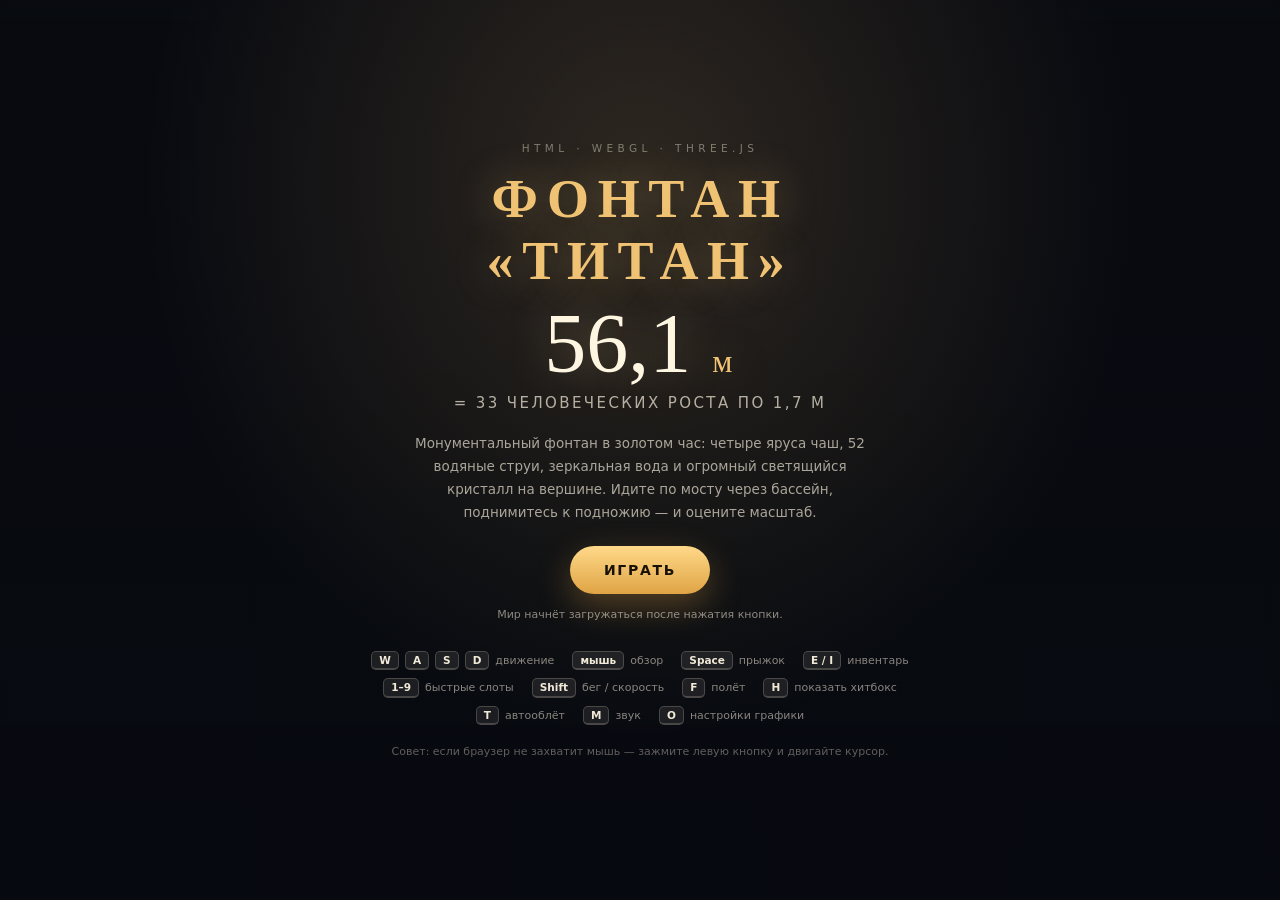
==== index.html @ a9457858 "Update controls for customizable hotbar slots" ====
<!DOCTYPE html>
<html lang="ru">
<head>
<meta charset="utf-8" />
<meta name="viewport" content="width=device-width, initial-scale=1, viewport-fit=cover" />
<meta name="theme-color" content="#0b0e14" />
<meta name="mobile-web-app-capable" content="yes" />
<meta name="apple-mobile-web-app-capable" content="yes" />
<meta name="apple-mobile-web-app-status-bar-style" content="black-translucent" />
<title>Фонтан «Титан» — 56,1 м · 33 человеческих роста</title>
<link rel="stylesheet" href="./styles.css" />
<script type="importmap">
{
  "imports": {
    "three": "./vendor/three.module.js",
    "three/addons/": "./vendor/jsm/"
  }
}
</script>
</head>
<body>
<canvas id="scene"></canvas>
<div id="world-loading" role="status" aria-live="polite"></div>

<div id="ui">
  <section class="panel panel-left">
    <h1>ФОНТАН «ТИТАН»</h1>
    <p class="sub">дом у леса · дорога к фонтану</p>

    <div class="compare">
      <div class="col">
        <div class="bar bar-fountain"><i></i></div>
        <div class="cap">56,1 м</div>
        <div class="cap sub">сооружение</div>
      </div>
      <div class="ratio"><b>33×</b><span> выше<br>человека</span></div>
      <div class="col">
        <div class="bar bar-player"><i></i></div>
        <div class="cap">1,7 м</div>
        <div class="cap sub">это вы</div>
      </div>
    </div>

    <div class="stats">
      <div><span>до центра фонтана</span><b id="stat-dist">—</b></div>
      <div><span>угол возвышения</span><b id="stat-angle">—</b></div>
      <div><span>высота камеры</span><b id="stat-height">—</b></div>
      <div><span>режим</span><b id="stat-mode">пешком</b></div>
    </div>
    <div id="oxygen-indicator" aria-live="polite">
      <div class="oxygen-heading">
        <b>КИСЛОРОД</b>
        <span id="oxygen-text">НА ПОВЕРХНОСТИ</span>
      </div>
      <div class="oxygen-track"><i id="oxygen-fill"></i></div>
      <div class="oxygen-tip">Space / ▲ — всплыть · C / ▼ — нырнуть</div>
    </div>
  </section>

  <section class="panel panel-right">
    <canvas id="compass" width="150" height="150"></canvas>
    <div class="compass-cap">стрелка — направление на фонтан</div>
  </section>

  <div id="crosshair"></div>

  <div id="hint">
    <b>WASD</b> идти · <b>мышь</b> смотреть · <b>Space</b> прыгать/всплывать · <b>Shift</b> бежать · <b>ЛКМ</b> рубить / добывать · <b>E / I</b> инвентарь · <b>1–9</b> выбрать предмет в быстрой панели · <b>F</b> полёт ·
    <b>в воде: WASD + направление взгляда</b> плыть · <b>Space/C</b> всплыть/нырнуть · <b>T</b> облёт · <b>M</b> звук · <b>O</b> настройки · <b>Esc</b> мышь
  </div>
  <div id="hint-touch">
    <b>джойстик</b> слева — идти · <b>свайп</b> — смотреть · <b>ПРЫЖОК</b> — подпрыгнуть
  </div>

  <div id="toast"></div>

  <button id="settings-toggle" type="button" aria-expanded="false" aria-controls="settings-panel">
    ⚙ ГРАФИКА
  </button>
  <section id="settings-panel" class="panel settings-panel" hidden>
    <div class="settings-heading">
      <div>
        <h2>НАСТРОЙКИ</h2>
        <p>Графика и производительность</p>
      </div>
      <button id="settings-close" type="button" aria-label="Закрыть настройки">×</button>
    </div>

    <label class="setting-row" for="graphics-quality">
      <span>Качество графики</span>
      <select id="graphics-quality">
        <option value="auto">Авто</option>
        <option value="low">Низкое</option>
        <option value="medium">Среднее</option>
        <option value="high">Высокое</option>
      </select>
    </label>

    <label class="setting-block" for="view-distance">
      <span class="setting-label">
        <span>Дальность прорисовки</span>
        <output id="view-distance-value">3,2 км</output>
      </span>
      <input id="view-distance" type="range" min="900" max="8000" step="100" value="3200" />
      <span class="setting-scale"><span>0,9 км</span><span>8 км</span></span>
    </label>

    <div class="setting-toggles">
      <label><input id="graphics-shadows" type="checkbox" /> Тени</label>
      <label><input id="graphics-reflections" type="checkbox" checked /> Отражения воды</label>
      <label><input id="graphics-bloom" type="checkbox" /> Свечение</label>
    </div>

    <div class="settings-footnote" id="graphics-status">Автоматическое качество подстраивается под устройство.</div>
  </section>
</div>

<div id="touch-layer" class="hidden">
  <div id="stick"><div id="stick-knob"></div><span>ХОД</span></div>
  <div id="touch-buttons">
    <button class="tbtn tbtn-wide" data-act="run">БЕГ</button>
    <button class="tbtn tbtn-jump" data-act="jump">ПРЫЖОК</button>
    <button class="tbtn" data-act="fly">ПОЛЁТ</button>
    <button class="tbtn" data-act="tour">ОБЛЁТ</button>
    <button class="tbtn" data-act="sound">ЗВУК</button>
    <button class="tbtn tbtn-up" data-act="up">▲</button>
    <button class="tbtn tbtn-down" data-act="down">▼</button>
  </div>
</div>

<div id="rotate">ПОВЕРНИТЕ ТЕЛЕФОН ГОРИЗОНТАЛЬНО</div>

<div id="overlay">
  <div class="overlay-inner">
    <div class="kicker">HTML · WebGL · three.js</div>
    <h1>ФОНТАН «ТИТАН»</h1>
    <div class="hero-num">56,1 <span>м</span></div>
    <div class="hero-sub">= 33 человеческих роста по 1,7 м</div>
    <p>
      Монументальный фонтан в золотом час: четыре яруса чаш, 52 водяные струи,
      зеркальная вода и огромный светящийся кристалл на вершине.
      Идите по мосту через бассейн, поднимитесь к подножию — и оцените масштаб.
    </p>
    <button id="start-btn" type="button">ИГРАТЬ</button>
    <div id="boot-status" role="status" aria-live="polite">Мир начнёт загружаться после нажатия кнопки.</div>
    <div class="keys">
      <div><kbd>W</kbd><kbd>A</kbd><kbd>S</kbd><kbd>D</kbd><span>движение</span></div>
      <div><kbd>мышь</kbd><span>обзор</span></div>
      <div><kbd>Space</kbd><span>прыжок</span></div>
      <div><kbd>E / I</kbd><span>инвентарь</span></div>
      <div><kbd>1–9</kbd><span>быстрые слоты</span></div>
      <div><kbd>Shift</kbd><span>бег / скорость</span></div>
      <div><kbd>F</kbd><span>полёт</span></div>
      <div><kbd>H</kbd><span>показать хитбокс</span></div>
      <div><kbd>T</kbd><span>автооблёт</span></div>
      <div><kbd>M</kbd><span>звук</span></div>
      <div><kbd>O</kbd><span>настройки графики</span></div>
    </div>
    <div class="note">Совет: если браузер не захватит мышь — зажмите левую кнопку и двигайте курсор.</div>
  </div>
</div>

<script defer src="./src/boot.js"></script>
</body>
</html>
---- styles.css ----
:root {
  --gold: #f0c274;
  --gold-soft: rgba(240, 194, 116, 0.55);
  --ink: #0d1119;
  --paper: #f2ead8;
  --panel: rgba(13, 17, 25, 0.58);
  --stroke: rgba(240, 194, 116, 0.28);
}

* { box-sizing: border-box; }

html, body {
  margin: 0;
  height: 100%;
  overflow: hidden;
  background: #0b0e14;
  color: var(--paper);
  font-family: "Inter", system-ui, -apple-system, "Segoe UI", Roboto, sans-serif;
  -webkit-font-smoothing: antialiased;
}

#scene { position: fixed; inset: 0; width: 100%; height: 100%; display: block; }

/* ---------------- HUD ---------------- */
#ui { position: fixed; inset: 0; pointer-events: none; }

.panel {
  position: absolute;
  background: var(--panel);
  border: 1px solid var(--stroke);
  border-radius: 14px;
  backdrop-filter: blur(14px) saturate(1.2);
  -webkit-backdrop-filter: blur(14px) saturate(1.2);
  box-shadow: 0 18px 48px rgba(0, 0, 0, 0.45);
}

.panel-left {
  top: 18px; left: 18px;
  width: 268px;
  padding: 16px 18px 14px;
}

.panel-left h1 {
  margin: 0;
  font-family: Georgia, "Times New Roman", serif;
  font-size: 19px;
  font-weight: 700;
  letter-spacing: 0.14em;
  color: var(--gold);
}

.panel-left .sub {
  margin: 3px 0 12px;
  font-size: 11px;
  letter-spacing: 0.18em;
  text-transform: uppercase;
  color: rgba(242, 234, 216, 0.55);
}

/* шкала 33× */
.compare {
  display: flex;
  align-items: flex-end;
  gap: 12px;
  padding: 12px 0 12px;
  border-top: 1px solid rgba(240, 194, 116, 0.18);
  border-bottom: 1px solid rgba(240, 194, 116, 0.18);
}

.compare .col { display: flex; flex-direction: column; align-items: center; gap: 4px; }
.compare .bar {
  width: 34px;
  display: flex; align-items: flex-end; justify-content: center;
}
.compare .bar i { display: block; width: 100%; border-radius: 4px; }
.bar-fountain { height: 118px; }
.bar-fountain i {
  height: 118px;
  background: linear-gradient(180deg, #ffd98a 0%, #e0a94a 45%, #9a6b28 100%);
  box-shadow: 0 0 18px rgba(240, 194, 116, 0.35);
}
.bar-player { height: 118px; align-items: flex-end; }
.bar-player i {
  height: 4px;
  background: linear-gradient(180deg, #9fd8ff, #4a9ad6);
  box-shadow: 0 0 10px rgba(120, 190, 255, 0.5);
}
.compare .cap { font-size: 12px; font-weight: 700; color: var(--paper); }
.compare .cap.sub { font-size: 9px; font-weight: 500; letter-spacing: 0.08em; color: rgba(242, 234, 216, 0.5); text-transform: uppercase; }
.compare .ratio {
  display: flex; flex-direction: column; align-items: center; justify-content: center;
  padding-bottom: 12px; text-align: center;
}
.compare .ratio b {
  font-family: Georgia, serif;
  font-size: 26px; color: var(--gold);
  text-shadow: 0 0 18px rgba(240, 194, 116, 0.45);
}
.compare .ratio span { font-size: 9px; line-height: 1.25; letter-spacing: 0.08em; text-transform: uppercase; color: rgba(242, 234, 216, 0.55); }

.stats { margin-top: 10px; display: grid; gap: 4px; }
.stats div { display: flex; justify-content: space-between; align-items: baseline; font-size: 11.5px; }
.stats span { color: rgba(242, 234, 216, 0.55); }
.stats b { font-variant-numeric: tabular-nums; color: var(--paper); font-weight: 600; }

#oxygen-indicator {
  display: none;
  margin-top: 11px;
  padding: 9px 10px 8px;
  background: rgba(4, 24, 35, 0.62);
  border: 1px solid rgba(94, 190, 218, 0.42);
  border-radius: 9px;
}
#oxygen-indicator.active { display: block; }
.oxygen-heading {
  display: flex;
  align-items: center;
  justify-content: space-between;
  gap: 8px;
  font-size: 10px;
  letter-spacing: 0.09em;
}
.oxygen-heading b { color: #9be7f4; }
.oxygen-heading span {
  color: rgba(220, 245, 255, 0.78);
  font-size: 9px;
  font-variant-numeric: tabular-nums;
}
.oxygen-track {
  height: 7px;
  margin-top: 7px;
  background: rgba(0, 0, 0, 0.42);
  border-radius: 99px;
  overflow: hidden;
}
.oxygen-track i {
  display: block;
  width: 100%;
  height: 100%;
  background: linear-gradient(90deg, #55cbe0, #a7eff6);
  border-radius: inherit;
  transition: width 0.12s linear, background 0.2s ease;
}
#oxygen-indicator.low .oxygen-track i {
  background: linear-gradient(90deg, #c94d3f, #ff9c61);
}
.oxygen-tip {
  margin-top: 6px;
  color: rgba(220, 245, 255, 0.56);
  font-size: 9px;
  letter-spacing: 0.02em;
}

.panel-right {
  right: 18px; bottom: 18px;
  padding: 10px 10px 8px;
  text-align: center;
}
#compass { display: block; width: 150px; height: 150px; }
.compass-cap { font-size: 9.5px; letter-spacing: 0.08em; text-transform: uppercase; color: rgba(242, 234, 216, 0.45); margin-top: 2px; }

#crosshair {
  position: absolute; left: 50%; top: 50%;
  width: 5px; height: 5px; margin: -2.5px 0 0 -2.5px;
  border-radius: 50%;
  background: rgba(255, 255, 255, 0.75);
  box-shadow: 0 0 6px rgba(0, 0, 0, 0.7);
  opacity: 0.85;
}

#hint {
  position: absolute; left: 18px; bottom: 18px;
  padding: 9px 14px;
  font-size: 11.5px; letter-spacing: 0.02em;
  color: rgba(242, 234, 216, 0.72);
  background: rgba(13, 17, 25, 0.5);
  border: 1px solid rgba(240, 194, 116, 0.18);
  border-radius: 10px;
  backdrop-filter: blur(10px);
  -webkit-backdrop-filter: blur(10px);
}
#hint b { color: var(--gold); font-weight: 700; }

#toast {
  position: absolute; left: 50%; top: 74px;
  transform: translate(-50%, -8px);
  padding: 9px 18px;
  font-size: 12.5px;
  color: var(--paper);
  background: rgba(13, 17, 25, 0.72);
  border: 1px solid var(--stroke);
  border-radius: 999px;
  backdrop-filter: blur(10px);
  -webkit-backdrop-filter: blur(10px);
  opacity: 0;
  transition: opacity 0.35s ease, transform 0.35s ease;
}
#toast.show { opacity: 1; transform: translate(-50%, 0); }

/* ---------------- мобильное управление ---------------- */
#hint-touch { display: none; }

#touch-layer {
  position: fixed; inset: 0;
  pointer-events: none;
  z-index: 5;
}
#touch-layer.hidden { display: none; }

#stick {
  position: absolute;
  left: max(18px, env(safe-area-inset-left));
  bottom: max(20px, env(safe-area-inset-bottom));
  width: 128px; height: 128px;
  border-radius: 50%;
  background: radial-gradient(circle at 50% 50%, rgba(13, 17, 25, 0.42), rgba(13, 17, 25, 0.22));
  border: 1.5px solid rgba(240, 194, 116, 0.35);
  box-shadow: 0 10px 30px rgba(0, 0, 0, 0.45);
  pointer-events: auto;
  touch-action: none;
  display: flex; align-items: center; justify-content: center;
}
#stick span {
  font-size: 9px; letter-spacing: 0.22em;
  color: rgba(242, 234, 216, 0.35);
  pointer-events: none;
}
#stick-knob {
  position: absolute;
  width: 54px; height: 54px; border-radius: 50%;
  background: radial-gradient(circle at 40% 35%, rgba(255, 226, 170, 0.92), rgba(215, 160, 80, 0.65));
  border: 1px solid rgba(255, 238, 200, 0.6);
  box-shadow: 0 6px 18px rgba(0, 0, 0, 0.5);
  pointer-events: none;
  transition: transform 0.06s linear;
}

#touch-buttons {
  position: absolute;
  right: max(16px, env(safe-area-inset-right));
  bottom: max(20px, env(safe-area-inset-bottom));
  display: grid;
  grid-template-columns: repeat(2, 62px);
  gap: 9px;
  pointer-events: none;
}
.tbtn {
  pointer-events: auto;
  touch-action: none;
  height: 44px;
  font: 600 11px/1 "Inter", system-ui, sans-serif;
  letter-spacing: 0.08em;
  color: var(--paper);
  background: rgba(13, 17, 25, 0.55);
  border: 1px solid rgba(240, 194, 116, 0.3);
  border-radius: 12px;
  backdrop-filter: blur(8px);
  -webkit-backdrop-filter: blur(8px);
  cursor: pointer;
  transition: background 0.15s ease, transform 0.1s ease;
}
.tbtn:active, .tbtn.active {
  background: rgba(240, 194, 116, 0.32);
  border-color: rgba(255, 226, 170, 0.7);
  transform: scale(0.95);
}
.tbtn-wide { grid-column: span 2; }
.tbtn-jump { border-color: rgba(255, 226, 170, 0.55); color: #ffe2aa; }
.tbtn-up, .tbtn-down { display: none; }
body.fly .tbtn-up, body.fly .tbtn-down,
body.swim .tbtn-up, body.swim .tbtn-down { display: block; }
body.swim .tbtn-up::after { content: " ВСПЛЫТЬ"; }
body.swim .tbtn-down::after { content: " НЫРНУТЬ"; }
body.swim #touch-buttons { grid-template-columns: repeat(2, 74px); }
body.swim .tbtn-up, body.swim .tbtn-down { font-size: 8px; letter-spacing: 0; }
body.swim .tbtn-jump { display: none; }

#rotate {
  position: fixed; left: 50%; top: 42%;
  transform: translate(-50%, -50%);
  display: none;
  padding: 9px 16px;
  font-size: 12px;
  color: var(--gold);
  background: rgba(13, 17, 25, 0.78);
  border: 1px solid var(--stroke);
  border-radius: 999px;
  z-index: 7;
  animation: hintFade 7s ease forwards;
}
@keyframes hintFade {
  0%, 72% { opacity: 1; }
  100% { opacity: 0; visibility: hidden; }
}

body.touch #hint { display: none; }
body.touch #hint-touch {
  display: block;
  position: absolute;
  left: 50%; bottom: 158px;
  transform: translateX(-50%);
  max-width: 62vw;
  text-align: center;
  padding: 6px 11px;
  font-size: 10.5px;
  line-height: 1.5;
  color: rgba(242, 234, 216, 0.6);
  background: rgba(13, 17, 25, 0.42);
  border-radius: 10px;
}
body.touch #hint-touch b { color: var(--gold); }
body.touch #crosshair { display: none; }
body.touch .panel-right { bottom: auto; top: 12px; right: 10px; padding: 6px; }
body.touch #compass { width: 92px; height: 92px; }
body.touch .compass-cap { display: none; }
body.touch .panel-left { width: 178px; padding: 10px 12px 8px; top: 10px; left: 10px; }
body.touch .panel-left h1 { font-size: 13px; letter-spacing: 0.1em; }
body.touch .panel-left .sub { display: none; }
body.touch .bar-fountain, body.touch .bar-player { height: 62px; }
body.touch .bar-fountain i { height: 62px; }
body.touch .compare { padding: 8px 0; gap: 8px; }
body.touch .compare .ratio b { font-size: 18px; }
body.touch .compare .cap { font-size: 10px; }
body.touch .stats { display: none; }
body.touch .panel-left #oxygen-indicator { margin-top: 8px; padding: 7px 8px; }
body.touch .panel-left .oxygen-heading { font-size: 9px; }
body.touch .panel-left .oxygen-tip { font-size: 8px; }
body.touch.swim .panel-left .oxygen-tip { font-size: 0; }
body.touch.swim .panel-left .oxygen-tip::after {
  content: "▲ всплыть · ▼ нырнуть";
  font-size: 8px;
}
body.touch .keys { display: none; }

@media (orientation: portrait) {
  body.touch #rotate { display: block; }
}

/* ---------------- стартовый экран ---------------- */
#overlay {
  position: fixed; inset: 0;
  display: flex; align-items: center; justify-content: center;
  padding: 24px;
  background:
    radial-gradient(ellipse at 50% 20%, rgba(240, 194, 116, 0.16), transparent 55%),
    linear-gradient(180deg, rgba(8, 10, 16, 0.86), rgba(8, 10, 16, 0.95));
  backdrop-filter: blur(3px);
  -webkit-backdrop-filter: blur(3px);
  transition: opacity 0.6s ease, visibility 0.6s;
  z-index: 10;
}
#overlay.hidden { opacity: 0; visibility: hidden; }

.overlay-inner {
  max-width: 560px;
  text-align: center;
  animation: rise 0.9s cubic-bezier(0.2, 0.8, 0.2, 1) both;
}
@keyframes rise { from { opacity: 0; transform: translateY(18px); } to { opacity: 1; transform: none; } }

.kicker {
  font-size: 10.5px; letter-spacing: 0.42em; text-transform: uppercase;
  color: rgba(242, 234, 216, 0.45); margin-bottom: 14px;
}
.overlay-inner h1 {
  margin: 0;
  font-family: Georgia, "Times New Roman", serif;
  font-size: clamp(30px, 6.4vw, 54px);
  font-weight: 700; letter-spacing: 0.16em;
  color: var(--gold);
  text-shadow: 0 0 40px rgba(240, 194, 116, 0.35);
}
.hero-num {
  margin-top: 10px;
  font-family: Georgia, serif;
  font-size: clamp(44px, 10vw, 84px);
  line-height: 1;
  color: #fff6e2;
  text-shadow: 0 0 44px rgba(255, 220, 160, 0.35);
}
.hero-num span { font-size: 0.38em; letter-spacing: 0.1em; color: var(--gold); }
.hero-sub {
  margin-top: 8px;
  font-size: clamp(12px, 2.4vw, 15px);
  letter-spacing: 0.16em; text-transform: uppercase;
  color: rgba(242, 234, 216, 0.72);
}
.overlay-inner p {
  margin: 20px auto 22px;
  max-width: 470px;
  font-size: 13.5px; line-height: 1.7;
  color: rgba(242, 234, 216, 0.68);
}

#start-btn {
  appearance: none;
  padding: 13px 34px;
  font: inherit; font-size: 14px; font-weight: 600; letter-spacing: 0.12em;
  text-transform: uppercase;
  color: #1a1206;
  background: linear-gradient(180deg, #ffd98a, #dfa444);
  border: none; border-radius: 999px;
  cursor: pointer;
  box-shadow: 0 12px 34px rgba(223, 164, 68, 0.32);
  transition: transform 0.2s ease, box-shadow 0.2s ease, filter 0.2s ease;
}
#start-btn:hover:not(:disabled) { transform: translateY(-2px); box-shadow: 0 16px 42px rgba(223, 164, 68, 0.45); }
#start-btn:disabled { filter: grayscale(0.6) brightness(0.8); cursor: default; }

.keys {
  margin-top: 26px;
  display: flex; flex-wrap: wrap; justify-content: center; gap: 8px 18px;
}
.keys div { display: flex; align-items: center; gap: 6px; font-size: 11px; color: rgba(242, 234, 216, 0.55); }
kbd {
  display: inline-block;
  min-width: 20px; padding: 3px 7px;
  font: 600 10.5px/1 "Inter", system-ui, sans-serif;
  color: var(--paper);
  background: rgba(242, 234, 216, 0.09);
  border: 1px solid rgba(242, 234, 216, 0.2);
  border-bottom-width: 2px;
  border-radius: 5px;
}
.note { margin-top: 20px; font-size: 11px; color: rgba(242, 234, 216, 0.38); }

@media (max-width: 720px) {
  .panel-left { width: 214px; padding: 12px 14px 10px; }
  .bar-fountain, .bar-player { height: 84px; }
  .bar-fountain i { height: 84px; }
  #hint { font-size: 10px; max-width: 62vw; }
  .panel-right { transform: scale(0.8); transform-origin: bottom right; }
}


/* ---------------- настройки графики ---------------- */
#settings-toggle {
  position: absolute;
  top: 18px;
  right: 18px;
  z-index: 12;
  pointer-events: auto;
  border: 1px solid rgba(240, 194, 116, 0.38);
  border-radius: 10px;
  padding: 10px 13px;
  color: var(--paper);
  background: rgba(13, 17, 25, 0.78);
  backdrop-filter: blur(12px);
  -webkit-backdrop-filter: blur(12px);
  box-shadow: 0 8px 24px rgba(0, 0, 0, 0.26);
  font: 600 11px/1 "Inter", system-ui, sans-serif;
  letter-spacing: 0.08em;
  cursor: pointer;
}
#settings-toggle:hover,
#settings-toggle[aria-expanded="true"] {
  border-color: var(--gold);
  background: rgba(38, 31, 23, 0.92);
}
.settings-panel {
  position: absolute;
  top: 60px;
  right: 18px;
  z-index: 12;
  width: 320px;
  max-height: min(78vh, 560px);
  overflow: auto;
  padding: 16px;
  pointer-events: auto;
}
.settings-panel[hidden] { display: none; }
.settings-heading {
  display: flex;
  justify-content: space-between;
  align-items: flex-start;
  gap: 12px;
  margin-bottom: 15px;
}
.settings-heading h2 {
  margin: 0;
  color: var(--gold);
  font: 700 13px/1.2 "Inter", system-ui, sans-serif;
  letter-spacing: 0.12em;
}
.settings-heading p {
  margin: 4px 0 0;
  color: rgba(242, 234, 216, 0.5);
  font-size: 10px;
}
#settings-close {
  width: 28px;
  height: 28px;
  border: 1px solid var(--stroke);
  border-radius: 8px;
  color: var(--paper);
  background: rgba(255,255,255,0.05);
  font: 20px/1 "Inter", system-ui, sans-serif;
  cursor: pointer;
}
.setting-row, .setting-label {
  display: flex;
  justify-content: space-between;
  align-items: center;
  gap: 12px;
  color: rgba(242, 234, 216, 0.86);
  font-size: 11px;
}
.setting-row { margin: 13px 0 18px; }
.setting-row select {
  min-width: 126px;
  padding: 7px 9px;
  color: var(--paper);
  background: #20232b;
  border: 1px solid var(--stroke);
  border-radius: 8px;
  font: 600 11px "Inter", system-ui, sans-serif;
}
.setting-block { display: block; margin: 0 0 18px; }
.setting-label output {
  color: var(--gold);
  font-variant-numeric: tabular-nums;
  font-weight: 700;
}
#view-distance {
  width: 100%;
  margin: 13px 0 3px;
  accent-color: var(--gold);
  cursor: pointer;
}
.setting-scale {
  display: flex;
  justify-content: space-between;
  color: rgba(242, 234, 216, 0.42);
  font-size: 9px;
}
.setting-toggles {
  display: grid;
  gap: 10px;
  padding: 12px 0;
  border-top: 1px solid rgba(240, 194, 116, 0.16);
  border-bottom: 1px solid rgba(240, 194, 116, 0.16);
}
.setting-toggles label {
  display: flex;
  align-items: center;
  gap: 9px;
  color: rgba(242, 234, 216, 0.82);
  font-size: 11px;
  cursor: pointer;
}
.setting-toggles input {
  accent-color: var(--gold);
}
.settings-footnote {
  margin-top: 11px;
  color: rgba(242, 234, 216, 0.44);
  font-size: 9.5px;
  line-height: 1.45;
}
@media (max-width: 720px) {
  #settings-toggle {
    top: 112px;
    right: 10px;
    padding: 8px 10px;
    font-size: 9px;
  }
  .settings-panel {
    top: 154px;
    right: 10px;
    width: min(320px, calc(100vw - 20px));
    max-height: calc(100vh - 172px);
    padding: 13px;
  }
}


/* ---------------- survival / crafting ---------------- */
#survival-toggle {
  position: absolute;
  top: 18px;
  left: 300px;
  z-index: 14;
  pointer-events: auto;
  border: 1px solid rgba(145, 177, 128, 0.42);
  border-radius: 10px;
  padding: 10px 13px;
  color: var(--paper);
  background: rgba(13, 17, 25, 0.82);
  box-shadow: 0 8px 24px rgba(0, 0, 0, 0.28);
  font: 700 11px/1 "Inter", system-ui, sans-serif;
  letter-spacing: 0.07em;
  cursor: pointer;
}
#survival-toggle:hover,
#survival-toggle[aria-expanded="true"] {
  border-color: #a8c28a;
  background: rgba(29, 43, 29, 0.94);
}
#survival-panel {
  position: absolute;
  top: 60px;
  left: 300px;
  z-index: 14;
  width: 360px;
  max-width: min(360px, calc(100vw - 320px));
  max-height: min(76vh, 640px);
  overflow: auto;
  padding: 15px;
  pointer-events: auto;
  color: var(--paper);
  background: rgba(13, 19, 17, 0.88);
  border-color: rgba(145, 177, 128, 0.38);
}
#survival-panel[hidden] { display: none; }
.survival-heading {
  display: flex;
  justify-content: space-between;
  align-items: flex-start;
  gap: 10px;
  margin-bottom: 13px;
}
.survival-heading h2 {
  margin: 0;
  color: #b8cf96;
  font: 800 13px/1.2 "Inter", system-ui, sans-serif;
  letter-spacing: 0.12em;
}
.survival-heading p {
  margin: 4px 0 0;
  color: rgba(242, 234, 216, 0.52);
  font-size: 10px;
}
.survival-heading button {
  width: 28px;
  height: 28px;
  border: 1px solid var(--stroke);
  border-radius: 8px;
  color: var(--paper);
  background: rgba(255,255,255,0.05);
  font: 20px/1 "Inter", system-ui, sans-serif;
  cursor: pointer;
}
.survival-resources {
  display: grid;
  grid-template-columns: 1fr 1fr;
  gap: 6px;
  margin-bottom: 14px;
}
.survival-resources div {
  display: flex;
  justify-content: space-between;
  padding: 8px 9px;
  background: rgba(255,255,255,0.045);
  border: 1px solid rgba(145,177,128,0.13);
  border-radius: 8px;
  font-size: 11px;
}
.survival-resources span { color: rgba(242,234,216,0.63); }
.survival-resources b, .survival-foot b {
  color: #c5d6a7;
  font-variant-numeric: tabular-nums;
}
.survival-section-title {
  margin: 12px 0 7px;
  color: rgba(197,214,167,0.82);
  font-size: 9px;
  font-weight: 800;
  letter-spacing: 0.14em;
}
.survival-tool-row {
  display: flex;
  flex-wrap: wrap;
  gap: 6px;
  margin-bottom: 13px;
}
.survival-tool-row button,
.survival-recipe button {
  border: 1px solid rgba(145,177,128,0.28);
  border-radius: 7px;
  padding: 7px 8px;
  color: var(--paper);
  background: rgba(255,255,255,0.055);
  font: 600 9px/1.2 "Inter", system-ui, sans-serif;
  cursor: pointer;
}
.survival-tool-row button.active {
  border-color: #b7d091;
  color: #d6e6b9;
  background: rgba(103,135,73,0.24);
}
.survival-tool-row button:disabled,
.survival-recipe button:disabled {
  opacity: 0.38;
  cursor: default;
}
.survival-recipes {
  display: grid;
  gap: 6px;
}
.survival-recipe {
  display: flex;
  align-items: center;
  justify-content: space-between;
  gap: 8px;
  padding: 8px 9px;
  border: 1px solid rgba(145,177,128,0.13);
  border-radius: 8px;
  background: rgba(255,255,255,0.035);
}
.survival-recipe div {
  display: grid;
  gap: 3px;
  min-width: 0;
}
.survival-recipe b {
  color: rgba(242,234,216,0.9);
  font-size: 10px;
}
.survival-recipe span {
  color: rgba(242,234,216,0.48);
  font-size: 9px;
}
.survival-recipe button {
  flex: 0 0 auto;
  min-width: 72px;
  color: #d2dfbd;
  background: rgba(83,112,61,0.22);
}
.survival-foot {
  display: flex;
  justify-content: space-between;
  margin-top: 12px;
  padding-top: 10px;
  border-top: 1px solid rgba(145,177,128,0.16);
  color: rgba(242,234,216,0.57);
  font-size: 10px;
}
.survival-help {
  margin: 9px 0 0;
  color: rgba(242,234,216,0.45);
  font-size: 9px;
  line-height: 1.45;
}
#survival-status {
  position: absolute;
  left: 50%;
  bottom: 52px;
  transform: translateX(-50%);
  max-width: min(90vw, 620px);
  padding: 7px 11px;
  color: rgba(242,234,216,0.72);
  background: rgba(13,17,25,0.48);
  border: 1px solid rgba(145,177,128,0.16);
  border-radius: 8px;
  font-size: 10px;
  white-space: nowrap;
  pointer-events: none;
}
#survival-hit { display: none; }
@media (max-width: 720px) {
  #survival-toggle {
    top: 154px;
    left: 10px;
    padding: 8px 10px;
    font-size: 9px;
  }
  #survival-panel {
    top: 194px;
    left: 10px;
    width: min(360px, calc(100vw - 20px));
    max-width: calc(100vw - 20px);
    max-height: 54vh;
    padding: 12px;
  }
  #survival-status { display: none; }
  #survival-hit {
    display: block;
    position: absolute;
    right: max(20px, env(safe-area-inset-right));
    bottom: max(166px, calc(env(safe-area-inset-bottom) + 150px));
    z-index: 14;
    pointer-events: auto;
    border: 1px solid rgba(197,214,167,0.55);
    border-radius: 50%;
    width: 70px;
    height: 70px;
    color: #f2ead8;
    background: rgba(43,62,38,0.82);
    font: 800 11px "Inter", system-ui, sans-serif;
    letter-spacing: 0.08em;
  }
}


/* ---------------- надёжный мобильный режим ---------------- */
html, body {
  overscroll-behavior: none;
  -webkit-tap-highlight-color: transparent;
}
#scene {
  touch-action: none;
  -webkit-user-select: none;
  user-select: none;
}
button, #stick, #touch-layer {
  -webkit-tap-highlight-color: transparent;
}
#overlay {
  overflow-y: auto;
  overscroll-behavior: contain;
  -webkit-overflow-scrolling: touch;
}
#start-btn {
  min-height: 48px;
  touch-action: manipulation;
}
#touch-layer, #touch-layer * {
  -webkit-user-select: none;
  user-select: none;
}
#stick, .tbtn, #survival-hit {
  touch-action: none;
}

@media (pointer: coarse) and (max-width: 900px) {
  #overlay {
    padding: max(12px, env(safe-area-inset-top))
      max(14px, env(safe-area-inset-right))
      max(12px, env(safe-area-inset-bottom))
      max(14px, env(safe-area-inset-left));
  }
  .overlay-inner {
    width: min(100%, 760px);
    max-width: 760px;
    margin: auto;
    padding: 8px 0;
  }
  .kicker, .keys, .note {
    display: none;
  }
  .overlay-inner h1 {
    font-size: clamp(25px, 5vw, 42px);
    letter-spacing: 0.1em;
  }
  .hero-num {
    margin-top: 5px;
    font-size: clamp(42px, 9vh, 72px);
  }
  .hero-sub {
    margin-top: 3px;
    font-size: clamp(10px, 2.2vh, 13px);
    letter-spacing: 0.1em;
  }
  .overlay-inner p {
    max-width: 560px;
    margin: 10px auto 14px;
    font-size: 12px;
    line-height: 1.45;
  }
  #start-btn {
    width: min(320px, 90vw);
    min-height: 50px;
    padding: 12px 20px;
    font-size: 13px;
  }
  #touch-buttons {
    gap: 7px;
  }
  .tbtn {
    min-height: 46px;
  }
  #stick {
    width: 120px;
    height: 120px;
  }
  #stick-knob {
    width: 52px;
    height: 52px;
  }
  #survival-hit {
    width: 66px;
    height: 66px;
  }
}

@media (pointer: coarse) and (max-height: 520px) {
  #overlay {
    align-items: flex-start;
  }
  .overlay-inner {
    padding: 4px 0;
  }
  .hero-num {
    margin-top: 2px;
    font-size: clamp(34px, 8vh, 56px);
  }
  .hero-sub {
    margin-top: 1px;
  }
  .overlay-inner p {
    margin: 6px auto 8px;
    font-size: 11px;
    line-height: 1.3;
  }
  #start-btn {
    min-height: 44px;
    padding: 9px 18px;
  }
}

@media (pointer: coarse) and (orientation: portrait) {
  body.touch #rotate {
    display: block;
    top: 50%;
    left: 50%;
    max-width: min(82vw, 320px);
    padding: 12px 18px;
    text-align: center;
    line-height: 1.4;
    font-weight: 800;
    animation: none;
    opacity: 1;
    visibility: visible;
    pointer-events: none;
  }
}


/* Lightweight menu: keep every gameplay panel out of the way before Play. */
body.menu #ui,
body.menu #touch-layer {
  visibility: hidden;
}
body.menu #rotate {
  display: none !important;
}
#boot-status {
  min-height: 18px;
  margin: 13px auto 0;
  max-width: min(90vw, 520px);
  color: rgba(242, 234, 216, 0.56);
  font-size: 11px;
  line-height: 1.5;
  text-align: center;
  overflow-wrap: anywhere;
}
#start-btn:disabled {
  opacity: 0.72;
  cursor: progress;
}


/* Loading indicator for streamed environment chunks */
#world-loading {
  position: fixed;
  left: 50%;
  bottom: max(14px, env(safe-area-inset-bottom));
  z-index: 30;
  transform: translate(-50%, 8px);
  max-width: min(90vw, 420px);
  padding: 8px 13px;
  border: 1px solid rgba(240, 194, 116, 0.25);
  border-radius: 999px;
  background: rgba(13, 17, 25, 0.78);
  color: rgba(242, 234, 216, 0.86);
  font: 600 10px/1.3 "Inter", system-ui, sans-serif;
  text-align: center;
  opacity: 0;
  visibility: hidden;
  pointer-events: none;
  transition: opacity 0.2s ease, transform 0.2s ease, visibility 0.2s;
}
#world-loading.active {
  opacity: 1;
  visibility: visible;
  transform: translate(-50%, 0);
}
body.touch #world-loading {
  bottom: max(12px, env(safe-area-inset-bottom));
  font-size: 9px;
}


/* ---------------- block-survival HUD / inventory ---------------- */
body.in-game .panel-left {
  top:14px;left:14px;width:208px;padding:9px 11px;
  border:2px solid rgba(182,182,182,.72);border-right-color:rgba(30,30,30,.92);
  border-bottom-color:rgba(30,30,30,.92);border-radius:0;background:rgba(22,22,22,.78);
  box-shadow:3px 3px 0 rgba(0,0,0,.4);backdrop-filter:none;
}
body.in-game .panel-left h1,body.in-game .panel-left>.sub,body.in-game .panel-left .compare{display:none}
body.in-game .panel-left .stats{margin:0;gap:3px}
body.in-game .panel-left .stats div{font-size:10px}
body.in-game .panel-left .stats span{color:rgba(255,255,255,.62)}
body.in-game .panel-right{
  top:12px;right:12px;bottom:auto;padding:5px;border:2px solid rgba(180,180,180,.7);
  border-radius:0;background:rgba(20,20,20,.72);box-shadow:2px 2px 0 rgba(0,0,0,.4);backdrop-filter:none;
}
body.in-game #compass{width:86px;height:86px}
body.in-game .compass-cap,body.in-game #hint,body.in-game #hint-touch{display:none!important}
body.in-game #crosshair{
  width:9px;height:9px;margin:-4.5px 0 0 -4.5px;border-radius:0;background:transparent;
  box-shadow:1px 0 #fff,-1px 0 #fff,0 1px #fff,0 -1px #fff;
}
body.in-game #settings-toggle{
  top:112px;right:14px;z-index:20;min-width:104px;padding:8px 10px;
  border:2px solid #9b9b9b;border-right-color:#353535;border-bottom-color:#353535;
  border-radius:0;background:rgba(35,35,35,.9);box-shadow:2px 2px 0 rgba(0,0,0,.38);
  backdrop-filter:none;font-size:10px;
}
body.in-game #settings-toggle:hover,body.in-game #settings-toggle[aria-expanded=true]{
  border-color:#e0e0e0;background:rgba(65,65,65,.96);
}
#survival-toggle{
  position:absolute;top:154px;right:14px;left:auto;z-index:20;display:inline-flex;
  align-items:center;gap:7px;min-height:34px;padding:4px 9px;
  border:2px solid #969696;border-right-color:#303030;border-bottom-color:#303030;
  border-radius:0;color:#fff;background:rgba(38,38,38,.92);
  box-shadow:2px 2px 0 rgba(0,0,0,.4);font:700 10px/1 system-ui,sans-serif;
  letter-spacing:.04em;cursor:pointer;
}
#survival-toggle:hover,#survival-toggle[aria-expanded=true]{border-color:#eee;background:rgba(75,75,75,.96)}
.inventory-key{
  display:inline-grid;place-items:center;width:20px;height:20px;color:#fff;background:#555;
  border:1px solid #aaa;border-bottom-width:2px;font-size:11px;
}
#survival-hotbar{
  position:fixed;left:50%;bottom:max(14px,env(safe-area-inset-bottom));z-index:18;
  display:grid;grid-template-columns:repeat(9,46px);gap:3px;padding:4px;transform:translateX(-50%);
  border:2px solid #a5a5a5;border-right-color:#262626;border-bottom-color:#262626;
  border-radius:0;background:rgba(24,24,24,.82);box-shadow:3px 3px 0 rgba(0,0,0,.45);
  pointer-events:auto;
}
.hotbar-slot,.inventory-slot{
  position:relative;display:grid;place-items:center;min-width:0;padding:0;color:#fff;
  background:rgba(74,74,74,.84);border:2px solid #9b9b9b;border-right-color:#333;
  border-bottom-color:#333;border-radius:0;box-shadow:inset 1px 1px 0 rgba(255,255,255,.14);
  cursor:pointer;image-rendering:pixelated;
}
.hotbar-slot{width:46px;height:46px}
.hotbar-slot.selected{
  z-index:1;border:3px solid #fff;background:rgba(105,105,105,.92);
  box-shadow:0 0 0 1px #171717,inset 1px 1px 0 rgba(255,255,255,.22);transform:scale(1.06);
}
.hotbar-slot:disabled{cursor:default;opacity:.76}
.slot-key{position:absolute;top:1px;left:3px;color:rgba(255,255,255,.64);font:9px/1 system-ui,sans-serif}
.slot-icon{display:block;color:#fff;font:27px/1 system-ui,sans-serif;text-shadow:2px 2px 0 #242424;transform:translateY(1px)}
.slot-count{position:absolute;right:2px;bottom:1px;color:#fff;font:700 11px/1 system-ui,sans-serif;text-shadow:1px 1px 1px #111,-1px -1px 1px #111}
#survival-panel{
  position:fixed;inset:0;z-index:40;display:flex;align-items:center;justify-content:center;
  width:auto;max-width:none;max-height:none;padding:18px;overflow:auto;border:0;border-radius:0;
  background:rgba(0,0,0,.68);box-shadow:none;backdrop-filter:blur(2px);-webkit-backdrop-filter:blur(2px);
}
#survival-panel[hidden]{display:none}
.inventory-window{
  width:min(980px,96vw);max-height:min(88vh,780px);overflow:auto;padding:20px;color:#f4f4f4;
  background:linear-gradient(135deg,rgba(75,75,75,.98),rgba(48,48,48,.98));
  border:3px solid #bcbcbc;border-right-color:#252525;border-bottom-color:#252525;
  border-radius:0;box-shadow:8px 8px 0 rgba(0,0,0,.55),inset 2px 2px 0 rgba(255,255,255,.12);
}
.inventory-window .survival-heading{align-items:center;margin-bottom:18px}
.inventory-window .survival-heading h2{color:#fff;font:700 17px/1.2 system-ui,sans-serif;letter-spacing:.08em;text-shadow:2px 2px 0 #222}
.inventory-window .survival-heading p{color:rgba(255,255,255,.68);font-size:11px}
.inventory-window .survival-heading button{
  width:34px;height:34px;border:2px solid #aaa;border-right-color:#222;border-bottom-color:#222;
  border-radius:0;color:#fff;background:#555;font:24px/1 system-ui,sans-serif;
}
.inventory-columns{display:grid;grid-template-columns:minmax(0,1.15fr) minmax(280px,.85fr);gap:22px}
.inventory-label{margin:0 0 9px;color:#fff;font:700 11px/1.2 system-ui,sans-serif;letter-spacing:.08em;text-shadow:1px 1px 0 #222}
.survival-resources{display:grid;grid-template-columns:repeat(9,42px);gap:4px;margin:0 0 18px}
.inventory-slot{width:42px;height:42px}
.inventory-slot.empty{
  cursor:default;background:rgba(25,25,25,.44);border-color:rgba(145,145,145,.56);
  border-right-color:rgba(15,15,15,.82);border-bottom-color:rgba(15,15,15,.82);
}
.survival-tool-row{display:grid;grid-template-columns:repeat(9,42px);gap:4px}
.survival-tool-row .hotbar-slot{width:42px;height:42px}
.survival-tool-row .hotbar-slot .slot-key{display:none}
.inventory-right .inventory-label{margin-bottom:10px}
.survival-recipes{display:grid;gap:6px;max-height:54vh;overflow:auto;padding-right:3px}
.survival-recipe{
  padding:9px 10px;border:2px solid rgba(205,205,205,.52);border-right-color:rgba(22,22,22,.9);
  border-bottom-color:rgba(22,22,22,.9);border-radius:0;background:rgba(25,25,25,.48);
}
.survival-recipe b{color:#fff;font-size:11px}
.survival-recipe span{color:rgba(255,255,255,.7);font-size:10px}
.survival-recipe button{
  min-height:31px;padding:5px 9px;border:2px solid #b7b7b7;border-right-color:#252525;
  border-bottom-color:#252525;border-radius:0;color:#fff;background:#5d5d5d;font:700 9px/1 system-ui,sans-serif;
}
.survival-recipe button:not(:disabled):hover{background:#777}
.survival-foot{margin-top:12px;padding-top:10px;border-top:1px solid rgba(255,255,255,.22);color:rgba(255,255,255,.72)}
.survival-foot b{color:#fff}
.survival-help{margin:12px 0 0;color:rgba(255,255,255,.68);font-size:10px}
body.in-game #survival-status{display:none}
body.in-game.touch .panel-left{width:172px;top:9px;left:9px;padding:8px}
body.in-game.touch .panel-left .stats{display:grid;gap:2px}
body.in-game.touch .panel-left .stats div{font-size:8.5px}
body.touch #survival-toggle{top:151px;right:9px;left:auto;padding:4px 7px;font-size:9px}
body.touch #settings-toggle{top:111px;right:9px;padding:6px 7px}
body.touch #survival-hotbar{
  bottom:max(8px,env(safe-area-inset-bottom));grid-template-columns:repeat(9,minmax(0,1fr));
  width:min(96vw,390px);gap:2px;padding:3px;
}
body.touch #survival-hotbar .hotbar-slot{width:100%;height:36px}
body.touch #survival-hotbar .slot-icon{font-size:21px}
body.touch #stick{bottom:max(66px,calc(env(safe-area-inset-bottom) + 62px))}
body.touch #touch-buttons{bottom:max(66px,calc(env(safe-area-inset-bottom) + 62px))}
body.touch #survival-hit{bottom:max(224px,calc(env(safe-area-inset-bottom) + 220px))}
@media(max-width:760px){
  #survival-panel{padding:max(8px,env(safe-area-inset-top)) 8px max(8px,env(safe-area-inset-bottom));align-items:center}
  .inventory-window{width:100%;max-height:94vh;padding:12px}
  .inventory-columns{grid-template-columns:1fr;gap:16px}
  .survival-resources,.survival-tool-row{grid-template-columns:repeat(9,minmax(0,1fr));gap:3px}
  .inventory-slot,.survival-tool-row .hotbar-slot{width:100%;height:clamp(29px,8vw,40px)}
  .survival-resources{margin-bottom:13px}
  .survival-recipes{max-height:30vh}
  .inventory-window .survival-heading{margin-bottom:11px}
}
@media(max-width:390px){
  .inventory-window{padding:9px}
  .survival-recipe{padding:7px}
  .survival-recipe button{min-width:64px;padding:4px 6px}
}


/* Inventory v2: proper item thumbnails, centered game-style panel, one persistent hotbar. */
#survival-toggle { display:none; }
#survival-panel {
  padding: 14px 14px 88px;
  background: rgba(0,0,0,.58);
}
.inventory-window {
  width: min(960px, 96vw);
  max-height: min(82vh, 680px);
  padding: 15px 17px 12px;
  background: linear-gradient(180deg, #c6c6c6 0%, #a6a6a6 100%);
  border: 3px solid #f2f2f2;
  border-right-color: #565656;
  border-bottom-color: #565656;
  box-shadow: inset 0 0 0 2px #777, 7px 7px 0 rgba(0,0,0,.45);
  color: #242424;
}
.inventory-window .survival-heading {
  margin-bottom: 12px;
  padding: 0 2px 8px;
  border-bottom: 2px solid rgba(70,70,70,.45);
}
.inventory-window .survival-heading h2 {
  color: #262626;
  font: 700 15px/1.2 system-ui,sans-serif;
  text-shadow: 1px 1px rgba(255,255,255,.55);
}
.inventory-window .survival-heading p { display:none; }
.inventory-window .survival-heading button {
  width: 29px;height:29px;
  color:#292929;background:#aaa;
  border-color:#eee;border-right-color:#555;border-bottom-color:#555;
}
.inventory-layout {
  display:grid;
  grid-template-columns:minmax(0, 1.45fr) minmax(270px, .9fr);
  gap:17px;
}
.inventory-left {
  display:grid;
  grid-template-columns:126px minmax(0,1fr);
  gap:10px;
  align-content:start;
}
.inventory-character {
  min-height:228px;
  padding:8px 6px;
  background:rgba(75,75,75,.16);
  border:2px solid rgba(245,245,245,.65);
  border-right-color:rgba(55,55,55,.65);
  border-bottom-color:rgba(55,55,55,.65);
  text-align:center;
}
.inventory-character .inventory-label {text-align:center;color:#303030}
.character-preview {
  height:150px;
  display:grid;
  place-items:center;
  background:linear-gradient(180deg,rgba(255,255,255,.15),rgba(0,0,0,.05));
}
.character-preview svg {height:145px;width:108px;filter:drop-shadow(2px 3px 0 rgba(0,0,0,.2))}
.character-caption {margin-top:5px;color:#4d4d4d;font:700 9px system-ui,sans-serif;text-transform:uppercase}
.character-held {margin-top:3px;color:#242424;font:700 10px system-ui,sans-serif}
.inventory-items {min-width:0}
.inventory-label {
  margin:0 0 7px;
  color:#303030;
  font:700 10px/1.3 system-ui,sans-serif;
  letter-spacing:.04em;
  text-shadow:0 1px rgba(255,255,255,.45);
}
.survival-resources {
  display:grid;
  grid-template-columns:repeat(9,minmax(0,1fr));
  gap:3px;
  margin:0;
}
.inventory-slot {
  width:100%;
  height:auto;
  aspect-ratio:1;
  border:2px solid #eee;
  border-right-color:#666;
  border-bottom-color:#666;
  background:linear-gradient(145deg,#777,#858585);
  box-shadow:inset 1px 1px 0 rgba(255,255,255,.2);
}
.inventory-slot:hover:not(:disabled),
.hotbar-slot:hover:not(:disabled) {background:linear-gradient(145deg,#919191,#747474)}
.inventory-slot:focus-visible,.hotbar-slot:focus-visible {outline:2px solid #fff;outline-offset:2px}
.inventory-slot.empty {
  background:rgba(62,62,62,.28);
  border-color:#bdbdbd;
  border-right-color:#777;
  border-bottom-color:#777;
}
.slot-model-wrap {
  display:grid;
  width:100%;
  height:100%;
  place-items:center;
  pointer-events:none;
}
.item-model {
  display:block;
  width:84%;
  height:84%;
  overflow:visible;
  filter:drop-shadow(1.5px 2px 0 rgba(0,0,0,.28));
  shape-rendering:geometricPrecision;
}
.inventory-slot .slot-model-wrap {width:100%;height:100%}
.inventory-slot .item-model {width:92%;height:92%}
.inventory-footnote {
  margin-top:7px;
  color:#4f4f4f;
  font:9px/1.35 system-ui,sans-serif;
}
.inventory-right {min-width:0}
.crafting-note {
  margin:0 0 8px;
  min-height:30px;
  padding:6px 8px;
  color:#3c3c3c;
  background:rgba(255,255,255,.24);
  border:1px solid rgba(55,55,55,.2);
  font:9px/1.4 system-ui,sans-serif;
}
.survival-recipes {
  display:grid;
  gap:4px;
  max-height: min(49vh,430px);
  overflow:auto;
  padding:0 3px 3px 0;
}
.survival-recipe {
  display:grid;
  grid-template-columns:42px minmax(0,1fr) auto;
  align-items:center;
  gap:8px;
  min-height:55px;
  padding:5px 6px;
  background:rgba(75,75,75,.2);
  border:2px solid rgba(245,245,245,.65);
  border-right-color:#6b6b6b;
  border-bottom-color:#6b6b6b;
}
.recipe-output {
  display:grid;
  place-items:center;
  width:39px;height:39px;
  background:rgba(50,50,50,.24);
  border:2px solid rgba(245,245,245,.58);
  border-right-color:#777;
  border-bottom-color:#777;
}
.recipe-output .item-model {width:34px;height:34px}
.recipe-info {min-width:0;display:grid;gap:4px}
.recipe-info>b {color:#2d2d2d;font:700 10px/1.2 system-ui,sans-serif}
.recipe-needs {display:flex;flex-wrap:wrap;gap:4px}
.recipe-need {
  display:inline-flex;
  align-items:center;
  gap:2px;
  padding:1px 3px;
  color:#343434;
  background:rgba(255,255,255,.28);
  border:1px solid rgba(0,0,0,.14);
  font:700 9px system-ui,sans-serif;
}
.recipe-need .item-model {width:19px;height:19px}
.recipe-need b {font-size:9px}
.survival-recipe button {
  min-width:59px;
  min-height:27px;
  padding:4px 5px;
  color:#292929;
  background:linear-gradient(#dedede,#999);
  border:2px solid #f3f3f3;
  border-right-color:#585858;
  border-bottom-color:#585858;
  font:700 8px system-ui,sans-serif;
}
.survival-recipe button:disabled {opacity:.56}
.survival-foot {
  margin-top:8px;padding-top:7px;
  border-top:1px solid rgba(0,0,0,.2);
  color:#444;font:9px system-ui,sans-serif;
}
.survival-foot b {color:#222}
.inventory-bottom-hint {
  margin-top:9px;
  padding-top:7px;
  border-top:1px solid rgba(0,0,0,.2);
  color:#555;
  text-align:center;
  font:9px system-ui,sans-serif;
}
#survival-hotbar {
  z-index:50;
  bottom:max(12px,env(safe-area-inset-bottom));
  grid-template-columns:repeat(9,48px);
  gap:3px;
  padding:4px;
  background:rgba(28,28,28,.92);
  border:2px solid #aaa;
  border-right-color:#262626;
  border-bottom-color:#262626;
  box-shadow:0 2px 9px rgba(0,0,0,.45);
}
#survival-hotbar .hotbar-slot {width:48px;height:48px;background:linear-gradient(145deg,#666,#858585)}
#survival-hotbar .hotbar-slot.selected {
  border:3px solid #fff;
  background:linear-gradient(145deg,#929292,#777);
  transform:translateY(-3px);
}
#survival-hotbar .hotbar-slot .slot-model-wrap {width:100%;height:100%}
#survival-hotbar .hotbar-slot .item-model {width:89%;height:89%}
#survival-hotbar .hotbar-slot.empty {background:rgba(75,75,75,.75)}
#survival-hotbar .slot-key {top:1px;left:3px;font-size:8px}
#survival-hotbar .slot-count {font-size:10px}
body.in-game #survival-status {display:none}
@media(max-width:780px) {
  #survival-panel {padding:8px 7px 72px;align-items:center}
  .inventory-window {width:min(620px,97vw);max-height:86vh;padding:10px}
  .inventory-layout {grid-template-columns:1fr;gap:12px}
  .inventory-left {grid-template-columns:92px minmax(0,1fr);gap:8px}
  .inventory-character {min-height:178px;padding:6px 4px}
  .character-preview {height:112px}
  .character-preview svg {height:108px;width:80px}
  .survival-resources {gap:2px}
  .inventory-slot {border-width:1.5px}
  .inventory-right {border-top:2px solid rgba(0,0,0,.17);padding-top:9px}
  .survival-recipes {max-height:25vh;grid-template-columns:1fr 1fr;gap:4px}
  .survival-recipe {grid-template-columns:30px minmax(0,1fr);gap:4px;padding:4px;min-height:49px}
  .recipe-output {width:29px;height:29px}
  .recipe-output .item-model {width:27px;height:27px}
  .recipe-info>b {font-size:9px}
  .recipe-need .item-model {width:15px;height:15px}
  .recipe-need {font-size:8px}
  .survival-recipe button {grid-column:2;justify-self:start;min-height:22px}
  #survival-hotbar {
    bottom:max(7px,env(safe-area-inset-bottom));
    width:min(97vw,450px);
    grid-template-columns:repeat(9,minmax(0,1fr));
    gap:2px;padding:3px;
  }
  #survival-hotbar .hotbar-slot {width:100%;height:clamp(35px,8vw,44px)}
  #survival-hotbar .slot-icon {font-size:0}
  #survival-hotbar .slot-model-wrap {width:100%;height:100%}
}
@media(max-width:390px) {
  .inventory-window {padding:8px}
  .inventory-left {grid-template-columns:76px minmax(0,1fr);gap:6px}
  .inventory-character {min-height:160px}
  .character-preview {height:100px}
  .character-preview svg {height:96px;width:70px}
  .survival-recipes {grid-template-columns:1fr;max-height:29vh}
  .survival-recipe {grid-template-columns:30px minmax(0,1fr) auto}
  .survival-recipe button {grid-column:auto}
}


/* Keep the inventory reachable on touch devices, but only during play. */
body:not(.in-game) #survival-hotbar,
body:not(.in-game) #survival-toggle { display:none !important; }
body.touch.in-game #survival-toggle {
  display:inline-flex;
  position:fixed;
  top:151px;
  right:10px;
  left:auto;
  z-index:25;
  min-height:34px;
  padding:4px 8px;
  font-size:9px;
}


/* Wide, one-screen inventory and full-height hotbar with a model per item. */
body.in-game #survival-toggle {display:inline-flex}
#survival-panel {
  align-items:center;justify-content:center;overflow:hidden;
  padding:12px 12px 76px;
}
.inventory-window {
  width:min(1180px,98vw);
  max-height:calc(100vh - 104px);
  max-height:calc(100dvh - 104px);
  overflow:hidden;padding:14px 16px 10px;
}
.inventory-window .survival-heading {margin-bottom:10px;padding-bottom:7px}
.inventory-layout {
  grid-template-columns:minmax(0,1.08fr) minmax(0,1fr);
  align-items:start;gap:18px;
}
.inventory-left {grid-template-columns:112px minmax(0,1fr);gap:9px}
.inventory-character {min-height:0;height:100%;padding:6px}
.character-preview {height:138px}
.character-preview svg {height:134px;width:100px}
.inventory-items,.inventory-right {min-width:0}
.survival-resources {grid-template-columns:repeat(9,minmax(0,1fr));gap:4px}
.inventory-slot {min-width:0;aspect-ratio:1}
.survival-recipes {
  grid-template-columns:repeat(2,minmax(0,1fr));
  max-height:none;overflow:visible;gap:5px;padding:0;
}
.survival-recipe {
  grid-template-columns:34px minmax(0,1fr);
  grid-template-rows:auto auto;align-content:center;
  gap:4px 6px;min-height:68px;padding:5px;
}
.recipe-output {width:32px;height:32px;grid-column:1;grid-row:1}
.recipe-output .item-model {width:30px;height:30px}
.recipe-info {grid-column:2;grid-row:1;gap:3px}
.recipe-info>b {font-size:9px}
.recipe-needs {gap:3px}
.recipe-need {padding:0 2px}
.recipe-need .item-model {width:16px;height:16px}
.survival-recipe button {
  grid-column:2;grid-row:2;justify-self:start;min-width:62px;
  min-height:22px;padding:3px 6px;font-size:8px;
}
.crafting-note {min-height:0;margin-bottom:6px;padding:5px 7px;font-size:8px}
.survival-foot {margin-top:6px;padding-top:5px;font-size:8px}
.inventory-bottom-hint {margin-top:7px;padding-top:5px;font-size:8px}
#survival-hotbar {
  position:fixed;z-index:50;bottom:max(10px,env(safe-area-inset-bottom));
  grid-template-columns:repeat(9,52px);gap:3px;padding:4px;
}
#survival-hotbar .hotbar-slot {width:52px;height:52px}
#survival-hotbar .slot-model-wrap {width:100%;height:100%}
#survival-hotbar .item-model {width:94%;height:94%}
#survival-hotbar .hotbar-slot.empty {opacity:.72}
#survival-hotbar .hotbar-slot.selected {transform:translateY(-2px)}
@media(max-width:900px) {
  #survival-panel {padding:7px 7px 64px}
  .inventory-window {width:98vw;max-height:calc(100dvh - 82px);padding:9px}
  .inventory-layout {grid-template-columns:minmax(0,1.05fr) minmax(0,1fr);gap:8px}
  .inventory-left {grid-template-columns:78px minmax(0,1fr);gap:5px}
  .inventory-character {padding:4px}
  .character-preview {height:96px}
  .character-preview svg {height:92px;width:68px}
  .inventory-label {font-size:8px;margin-bottom:4px}
  .survival-resources {gap:2px}
  .survival-recipe {grid-template-columns:27px minmax(0,1fr);min-height:58px;padding:3px;gap:2px 4px}
  .recipe-output {width:26px;height:26px}
  .recipe-output .item-model {width:24px;height:24px}
  .recipe-info>b {font-size:8px}
  .recipe-need .item-model {width:13px;height:13px}
  .recipe-need {font-size:7px}
  .survival-recipe button {min-width:54px;min-height:19px;font-size:7px}
  .crafting-note {font-size:7px}
  #survival-hotbar {width:min(97vw,520px);grid-template-columns:repeat(9,minmax(0,1fr));gap:2px;padding:3px}
  #survival-hotbar .hotbar-slot {width:100%;height:clamp(34px,7vw,46px)}
}
@media(max-width:620px) {
  #survival-panel {overflow:auto;align-items:flex-start;padding-bottom:76px}
  .inventory-window {max-height:none;overflow:visible}
  .inventory-layout {grid-template-columns:1fr}
  .inventory-left {grid-template-columns:76px minmax(0,1fr)}
  .inventory-character {min-height:152px}
  .character-preview {height:92px}
  .character-preview svg {height:88px}
  .inventory-right {border-top:1px solid rgba(0,0,0,.2);padding-top:7px}
  .survival-recipes {grid-template-columns:repeat(2,minmax(0,1fr))}
}


/* Keep every inventory section on screen. Small screens compact the same layout
   instead of turning the crafting list into a second scroll area. */
#survival-panel {overflow:hidden}
.inventory-window {overflow:hidden}
.survival-recipes {overflow:visible;max-height:none}
@media(max-width:620px) {
  #survival-panel {overflow:hidden;align-items:center;padding:5px 5px 60px}
  .inventory-window {
    width:98vw;max-height:calc(100dvh - 68px);overflow:hidden;
    padding:7px;
  }
  .inventory-window .survival-heading {margin-bottom:5px;padding-bottom:4px}
  .inventory-layout {grid-template-columns:1fr;gap:5px}
  .inventory-left {grid-template-columns:66px minmax(0,1fr);gap:5px}
  .inventory-character {height:116px;min-height:0;padding:3px}
  .character-preview {height:72px}
  .character-preview svg {height:70px;width:54px}
  .character-caption {margin-top:1px;font-size:7px}
  .character-held {font-size:8px}
  .inventory-label {margin-bottom:3px;font-size:8px}
  .survival-resources {grid-template-columns:repeat(9,minmax(0,1fr));gap:2px}
  .inventory-slot {min-width:0;border-width:1px}
  .inventory-footnote {margin-top:3px;font-size:7px}
  .inventory-right {border-top:1px solid rgba(0,0,0,.18);padding-top:4px}
  .crafting-note {margin-bottom:3px;padding:3px 5px;font-size:7px}
  .survival-recipes {grid-template-columns:repeat(2,minmax(0,1fr));gap:3px}
  .survival-recipe {
    grid-template-columns:23px minmax(0,1fr);
    grid-template-rows:auto auto;
    min-height:46px;padding:2px;gap:1px 3px;
  }
  .recipe-output {width:22px;height:22px}
  .recipe-output .item-model {width:21px;height:21px}
  .recipe-info {gap:1px}
  .recipe-info>b {font-size:7px}
  .recipe-needs {gap:1px}
  .recipe-need {font-size:6px;padding:0}
  .recipe-need .item-model {width:11px;height:11px}
  .survival-recipe button {min-width:42px;min-height:16px;padding:1px 3px;font-size:6px}
  .survival-foot {margin-top:3px;padding-top:3px;font-size:7px}
  .inventory-bottom-hint {margin-top:3px;padding-top:3px;font-size:7px}
}
@media(max-height:540px) and (min-width:621px) {
  #survival-panel {padding-bottom:65px}
  .inventory-window {max-height:calc(100dvh - 72px);padding:6px 9px}
  .inventory-window .survival-heading {margin-bottom:4px;padding-bottom:3px}
  .inventory-character {height:112px}
  .character-preview {height:68px}
  .character-preview svg {height:66px;width:52px}
  .survival-recipes {gap:2px}
  .survival-recipe {min-height:43px;grid-template-columns:23px minmax(0,1fr);padding:2px;gap:1px 3px}
  .recipe-output {width:22px;height:22px}
  .recipe-output .item-model {width:21px;height:21px}
  .recipe-info>b {font-size:7px}
  .recipe-need .item-model {width:12px;height:12px}
  .survival-recipe button {min-height:16px;padding:1px 3px;font-size:6px}
  .crafting-note {margin-bottom:3px;padding:3px;font-size:7px}
  .inventory-bottom-hint {margin-top:3px;padding-top:3px}
}


/* Manual crafting: no recipe catalogue. Players discover layouts by arranging items. */
.inventory-right {min-width:0}
.crafting-workspace {
  display:grid;
  grid-template-columns:minmax(0,1fr) 28px 74px;
  align-items:center;
  gap:8px;
  min-width:0;
  margin:8px 0 10px;
}
.crafting-grid {
  display:grid;
  grid-template-columns:repeat(3,minmax(0,1fr));
  gap:5px;
  width:min(100%,300px);
  aspect-ratio:1;
  padding:6px;
  background:rgba(60,60,60,.22);
  border:2px solid rgba(245,245,245,.65);
  border-right-color:#666;
  border-bottom-color:#666;
}
.craft-slot {
  display:grid;
  place-items:center;
  position:relative;
  width:100%;
  min-width:0;
  aspect-ratio:1;
  padding:0;
  background:linear-gradient(145deg,#6f6f6f,#858585);
  border:2px solid #eee;
  border-right-color:#5b5b5b;
  border-bottom-color:#5b5b5b;
  border-radius:0;
  cursor:pointer;
}
.craft-slot.empty {background:rgba(40,40,40,.22)}
.craft-slot.moving,.inventory-slot.moving,.hotbar-slot.moving {
  outline:3px solid #ffe18a;
  outline-offset:1px;
  z-index:2;
}
.crafting-arrow {
  color:#333;
  font-size:26px;
  font-weight:900;
  text-align:center;
  text-shadow:1px 1px rgba(255,255,255,.4);
}
.crafting-result-wrap {display:grid;justify-items:center;gap:7px}
.crafting-result-wrap .inventory-label {margin:0;text-align:center}
.crafting-result {
  display:grid;
  place-items:center;
  position:relative;
  width:70px;height:70px;
  padding:0;
  background:linear-gradient(145deg,#777,#888);
  border:3px solid #eee;
  border-right-color:#555;
  border-bottom-color:#555;
  border-radius:0;
  cursor:pointer;
}
.crafting-result:disabled {
  opacity:.48;
  cursor:default;
  background:rgba(45,45,45,.24);
}
.crafting-result.available {
  border-color:#fff5be;
  box-shadow:0 0 0 2px rgba(255,218,110,.35),0 0 18px rgba(255,221,130,.28);
}
.crafting-result .item-model {width:88%;height:88%}
.crafting-note {
  min-height:0;
  padding:6px 8px;
  color:#454545;
  background:rgba(255,255,255,.22);
  border:1px solid rgba(0,0,0,.15);
  font:9px/1.35 system-ui,sans-serif;
}
.inventory-slot,.hotbar-slot,.craft-slot {user-select:none;-webkit-user-select:none}
.inventory-slot[draggable=true],.hotbar-slot[draggable=true],.craft-slot[draggable=true] {cursor:grab}
.inventory-slot:active,.hotbar-slot:active,.craft-slot:active {cursor:grabbing}
@media(max-width:900px) {
  .crafting-workspace {grid-template-columns:minmax(0,1fr) 18px 58px;gap:4px;margin:4px 0 6px}
  .crafting-grid {gap:3px;padding:4px}
  .craft-slot {border-width:1px}
  .crafting-arrow {font-size:18px}
  .crafting-result {width:54px;height:54px}
  .crafting-note {padding:4px 5px;font-size:7px}
}
@media(max-width:620px) {
  .crafting-workspace {grid-template-columns:minmax(0,1fr) 20px 64px;width:min(100%,390px);margin:4px auto}
  .crafting-grid {width:min(100%,230px);gap:3px}
  .crafting-result {width:58px;height:58px}
}
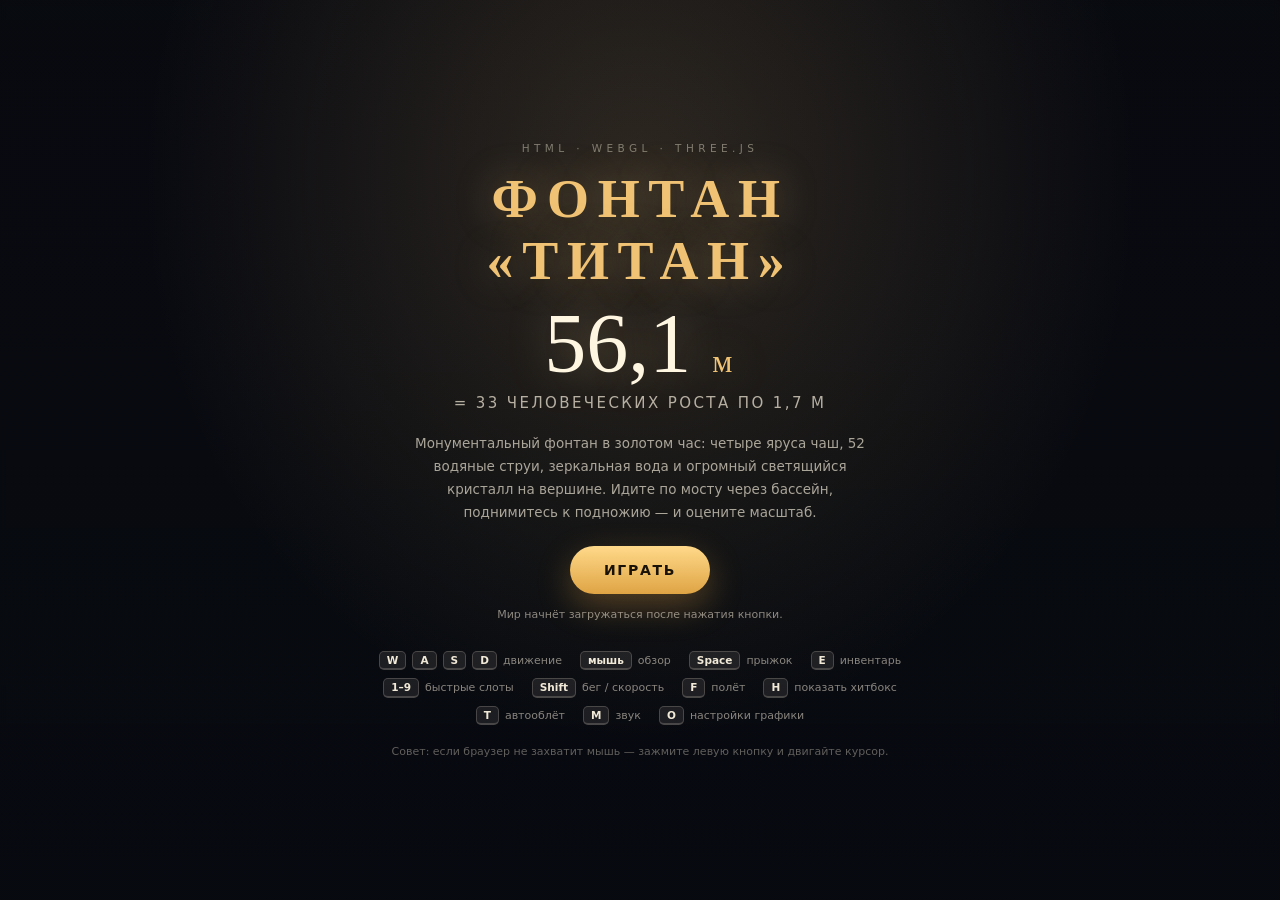
==== commit 1747f4fd: "Update desktop inventory hotkey hint to E only" ====
--- a/index.html
+++ b/index.html
@@ -65,7 +65,7 @@
   <div id="crosshair"></div>
 
   <div id="hint">
-    <b>WASD</b> идти · <b>мышь</b> смотреть · <b>Space</b> прыгать/всплывать · <b>Shift</b> бежать · <b>ЛКМ</b> рубить / добывать · <b>E / I</b> инвентарь · <b>1–9</b> выбрать предмет в быстрой панели · <b>F</b> полёт ·
+    <b>WASD</b> идти · <b>мышь</b> смотреть · <b>Space</b> прыгать/всплывать · <b>Shift</b> бежать · <b>ЛКМ</b> рубить / добывать · <b>E</b> инвентарь · <b>1–9</b> выбрать предмет в быстрой панели · <b>F</b> полёт ·
     <b>в воде: WASD + направление взгляда</b> плыть · <b>Space/C</b> всплыть/нырнуть · <b>T</b> облёт · <b>M</b> звук · <b>O</b> настройки · <b>Esc</b> мышь
   </div>
   <div id="hint-touch">
@@ -147,7 +147,7 @@
       <div><kbd>W</kbd><kbd>A</kbd><kbd>S</kbd><kbd>D</kbd><span>движение</span></div>
       <div><kbd>мышь</kbd><span>обзор</span></div>
       <div><kbd>Space</kbd><span>прыжок</span></div>
-      <div><kbd>E / I</kbd><span>инвентарь</span></div>
+      <div><kbd>E</kbd><span>инвентарь</span></div>
       <div><kbd>1–9</kbd><span>быстрые слоты</span></div>
       <div><kbd>Shift</kbd><span>бег / скорость</span></div>
       <div><kbd>F</kbd><span>полёт</span></div>
--- a/styles.css
+++ b/styles.css
@@ -1653,3 +1653,15 @@
   .crafting-grid {width:min(100%,230px);gap:3px}
   .crafting-result {width:58px;height:58px}
 }
+
+/* Advanced survival progression: compact multiline station proximity status. */
+.crafting-note {
+  max-height:72px;
+  overflow:auto;
+  white-space:normal;
+  overflow-wrap:anywhere;
+  line-height:1.4;
+}
+@media(max-width:620px) {
+  .crafting-note {max-height:64px;font-size:7px;line-height:1.35}
+}
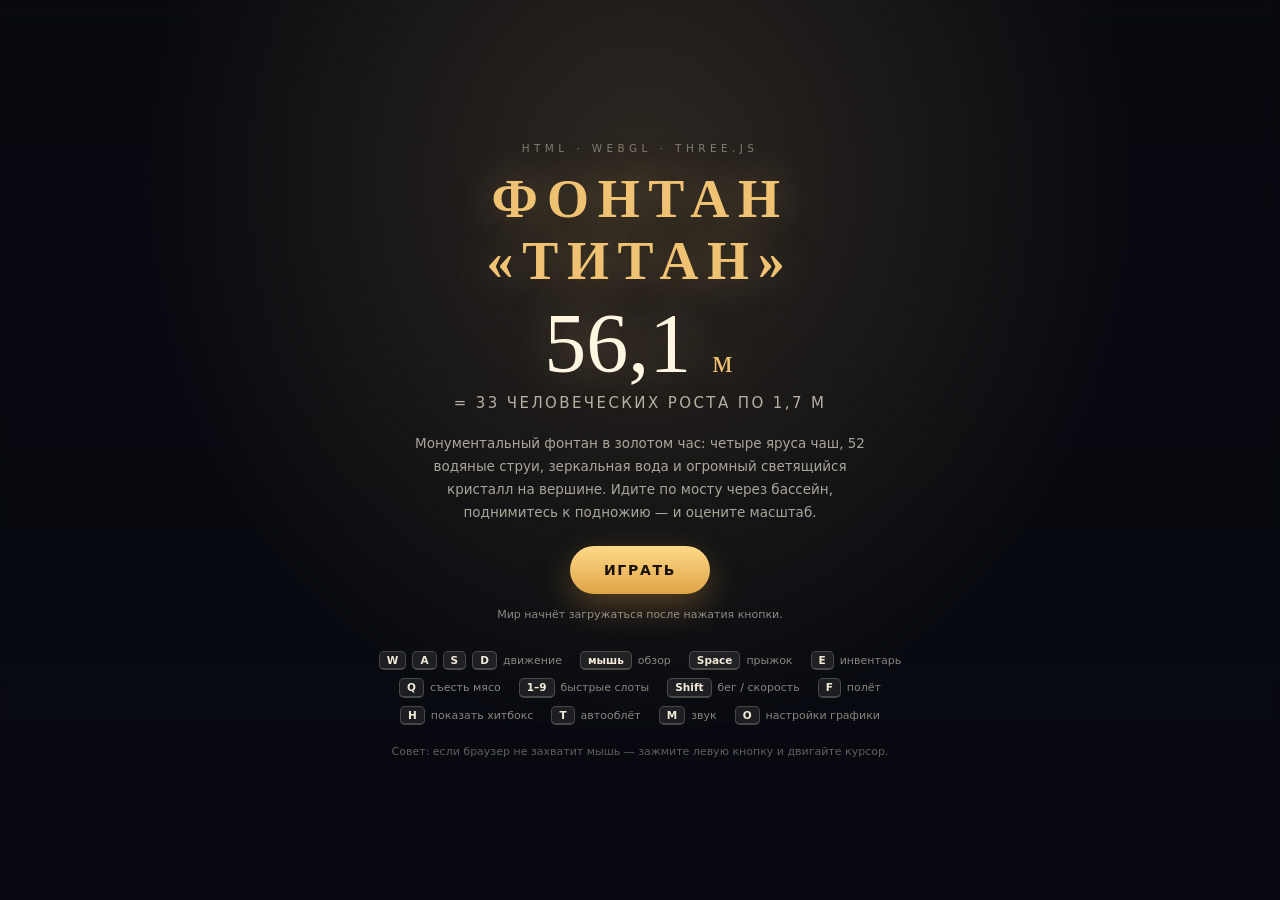
==== commit 54d97aa3: "Show eat-meat key in startup controls" ====
--- a/index.html
+++ b/index.html
@@ -26,6 +26,7 @@
   <section class="panel panel-left">
     <h1>ФОНТАН «ТИТАН»</h1>
     <p class="sub">дом у леса · дорога к фонтану</p>
+    <div id="world-clock" aria-live="off">06:00 · ДЕНЬ</div>
 
     <div class="compare">
       <div class="col">
@@ -63,28 +64,44 @@
   </section>
 
   <div id="crosshair"></div>
+  <div id="health-hearts" class="health-hearts" role="img" aria-label="Здоровье: 5 из 5">
+    <span class="full" aria-hidden="true">♥</span>
+    <span class="full" aria-hidden="true">♥</span>
+    <span class="full" aria-hidden="true">♥</span>
+    <span class="full" aria-hidden="true">♥</span>
+    <span class="full" aria-hidden="true">♥</span>
+  </div>
+  <div id="hunger-indicator" class="hunger-indicator" role="img" aria-label="Сытость: 100%">
+    <span class="hunger-icon" aria-hidden="true">🍖</span>
+    <span class="hunger-label">СЫТОСТЬ</span>
+    <div class="hunger-track"><i id="hunger-fill"></i></div>
+    <b id="hunger-text">100%</b>
+  </div>
 
   <div id="hint">
-    <b>WASD</b> идти · <b>мышь</b> смотреть · <b>Space</b> прыгать/всплывать · <b>Shift</b> бежать · <b>ЛКМ</b> рубить / добывать · <b>E</b> инвентарь · <b>1–9</b> выбрать предмет в быстрой панели · <b>F</b> полёт ·
-    <b>в воде: WASD + направление взгляда</b> плыть · <b>Space/C</b> всплыть/нырнуть · <b>T</b> облёт · <b>M</b> звук · <b>O</b> настройки · <b>Esc</b> мышь
+    <b>WASD</b> идти · <b>мышь</b> смотреть · <b>Space</b> прыгать/всплывать · <b>Shift</b> бежать · <b>ЛКМ</b> рубить / добывать · <b>E</b> инвентарь · <b>1–9</b> выбрать предмет в быстрой панели · <b>Q</b> съесть мясо · <b>F</b> полёт ·
+    <b>в воде: WASD + направление взгляда</b> плыть · <b>Space/C</b> всплыть/нырнуть · <b>T</b> облёт · <b>M</b> звук · <b>O / P</b> меню и пауза · <b>Esc</b> открыть/закрыть меню
   </div>
   <div id="hint-touch">
-    <b>джойстик</b> слева — идти · <b>свайп</b> — смотреть · <b>ПРЫЖОК</b> — подпрыгнуть
+    <b>джойстик</b> слева — идти · <b>свайп</b> — смотреть · <b>ПРЫЖОК</b> — подпрыгнуть · <b>ЕДА</b> — съесть мясо
   </div>
 
   <div id="toast"></div>
 
   <button id="settings-toggle" type="button" aria-expanded="false" aria-controls="settings-panel">
-    ⚙ ГРАФИКА
+    ☰ МЕНЮ
   </button>
   <section id="settings-panel" class="panel settings-panel" hidden>
-    <div class="settings-heading">
-      <div>
-        <h2>НАСТРОЙКИ</h2>
-        <p>Графика и производительность</p>
+    <div class="game-menu-card">
+      <div class="settings-heading">
+        <div>
+          <h2>ИГРОВОЕ МЕНЮ</h2>
+          <p>Игра остановлена. Настройки можно менять в любой момент.</p>
+        </div>
       </div>
-      <button id="settings-close" type="button" aria-label="Закрыть настройки">×</button>
-    </div>
+
+      <button id="menu-sound-toggle" class="menu-sound-toggle" type="button" aria-pressed="true">ЗВУК: ВКЛЮЧЁН</button>
+      <div class="menu-section-title">ГРАФИКА И ПРОИЗВОДИТЕЛЬНОСТЬ</div>
 
     <label class="setting-row" for="graphics-quality">
       <span>Качество графики</span>
@@ -112,6 +129,8 @@
     </div>
 
     <div class="settings-footnote" id="graphics-status">Автоматическое качество подстраивается под устройство.</div>
+      <button id="settings-resume" class="menu-resume" type="button">▶ ПРОДОЛЖИТЬ ИГРУ</button>
+    </div>
   </section>
 </div>
 
@@ -123,6 +142,7 @@
     <button class="tbtn" data-act="fly">ПОЛЁТ</button>
     <button class="tbtn" data-act="tour">ОБЛЁТ</button>
     <button class="tbtn" data-act="sound">ЗВУК</button>
+    <button class="tbtn" data-act="eat">ЕДА</button>
     <button class="tbtn tbtn-up" data-act="up">▲</button>
     <button class="tbtn tbtn-down" data-act="down">▼</button>
   </div>
@@ -148,6 +168,7 @@
       <div><kbd>мышь</kbd><span>обзор</span></div>
       <div><kbd>Space</kbd><span>прыжок</span></div>
       <div><kbd>E</kbd><span>инвентарь</span></div>
+      <div><kbd>Q</kbd><span>съесть мясо</span></div>
       <div><kbd>1–9</kbd><span>быстрые слоты</span></div>
       <div><kbd>Shift</kbd><span>бег / скорость</span></div>
       <div><kbd>F</kbd><span>полёт</span></div>
--- a/styles.css
+++ b/styles.css
@@ -23,6 +23,26 @@
 
 /* ---------------- HUD ---------------- */
 #ui { position: fixed; inset: 0; pointer-events: none; }
+
+#world-clock {
+  display: inline-flex;
+  align-items: center;
+  margin: 0 0 10px;
+  padding: 6px 10px;
+  border: 1px solid rgba(240, 194, 116, 0.32);
+  border-radius: 999px;
+  background: rgba(8, 13, 20, 0.58);
+  color: #f3d59d;
+  font-size: 11px;
+  font-weight: 750;
+  letter-spacing: 0.12em;
+  font-variant-numeric: tabular-nums;
+}
+#world-clock.night {
+  border-color: rgba(143, 166, 226, 0.42);
+  color: #c8d7ff;
+  background: rgba(7, 12, 28, 0.76);
+}
 
 .panel {
   position: absolute;
@@ -1665,3 +1685,251 @@
 @media(max-width:620px) {
   .crafting-note {max-height:64px;font-size:7px;line-height:1.35}
 }
+
+
+/* In-game hover names for every item slot and the crafting result. */
+.survival-item-tooltip {
+  position:fixed;
+  z-index:10000;
+  max-width:min(260px,calc(100vw - 20px));
+  padding:7px 10px;
+  color:#fff;
+  background:rgba(20,20,20,.96);
+  border:1px solid rgba(255,255,255,.72);
+  box-shadow:3px 3px 0 rgba(0,0,0,.42);
+  font:700 12px/1.3 system-ui,sans-serif;
+  text-shadow:1px 1px 1px #000;
+  white-space:normal;
+  overflow-wrap:anywhere;
+  pointer-events:none;
+  opacity:0;
+  transform:translateY(3px);
+  transition:opacity .08s ease,transform .08s ease;
+}
+.survival-item-tooltip[hidden] {display:none}
+.survival-item-tooltip.visible {opacity:1;transform:translateY(0)}
+
+
+/* Player health hearts. */
+.health-hearts {
+  position: fixed;
+  z-index: 45;
+  top: max(14px, env(safe-area-inset-top));
+  left: 50%;
+  transform: translateX(-50%);
+  display: flex;
+  align-items: center;
+  justify-content: center;
+  gap: 5px;
+  min-width: 142px;
+  padding: 5px 12px 7px;
+  border: 1px solid rgba(255, 142, 150, 0.28);
+  border-radius: 999px;
+  background: rgba(12, 15, 22, 0.66);
+  box-shadow: 0 5px 22px rgba(0, 0, 0, 0.22);
+  pointer-events: none;
+  backdrop-filter: blur(8px);
+  -webkit-backdrop-filter: blur(8px);
+}
+.health-hearts span {
+  display: block;
+  font: 800 25px/1 system-ui, sans-serif;
+  transition: color 0.15s ease, transform 0.15s ease;
+}
+.health-hearts .full {
+  color: #ff5968;
+  text-shadow: 0 0 9px rgba(255, 65, 85, 0.46);
+}
+.health-hearts .empty {
+  color: rgba(235, 218, 216, 0.40);
+  text-shadow: none;
+}
+.health-hearts.hurt {
+  border-color: rgba(255, 65, 75, 0.9);
+  animation: health-hit 0.22s ease 2;
+}
+@keyframes health-hit {
+  50% { transform: translateX(-50%) scale(1.08); filter: brightness(1.7); }
+}
+@media(max-width:620px) {
+  .health-hearts { top: max(8px, env(safe-area-inset-top)); gap: 3px; padding: 4px 9px 5px; }
+  .health-hearts span { font-size: 21px; }
+}
+
+
+/* Full-screen pause menu. Opening it pauses simulation, not rendering. */
+#settings-panel.menu-open {
+  position: fixed;
+  inset: 0;
+  top: 0;
+  right: 0;
+  z-index: 80;
+  display: flex;
+  align-items: center;
+  justify-content: center;
+  width: auto;
+  max-height: none;
+  overflow-y: auto;
+  padding: max(18px, env(safe-area-inset-top)) max(14px, env(safe-area-inset-right))
+    max(18px, env(safe-area-inset-bottom)) max(14px, env(safe-area-inset-left));
+  border: 0;
+  border-radius: 0;
+  background: rgba(4, 7, 12, 0.82);
+  box-shadow: none;
+  backdrop-filter: blur(7px);
+  -webkit-backdrop-filter: blur(7px);
+}
+#settings-panel.menu-open[hidden] { display: none; }
+.game-menu-card {
+  width: min(480px, 100%);
+  max-height: min(92vh, 760px);
+  overflow-y: auto;
+  padding: 22px;
+  color: #f4f4f4;
+  background: linear-gradient(145deg, rgba(66,66,66,.99), rgba(34,34,34,.99));
+  border: 3px solid #c0c0c0;
+  border-right-color: #262626;
+  border-bottom-color: #262626;
+  border-radius: 0;
+  box-shadow: 8px 8px 0 rgba(0,0,0,.55), inset 2px 2px 0 rgba(255,255,255,.10);
+}
+.game-menu-card .settings-heading {
+  margin-bottom: 15px;
+  padding-bottom: 12px;
+  border-bottom: 2px solid rgba(255,255,255,.16);
+}
+.game-menu-card .settings-heading h2 {
+  color: #fff;
+  font: 800 19px/1.2 system-ui,sans-serif;
+  letter-spacing: .11em;
+  text-shadow: 2px 2px 0 #222;
+}
+.game-menu-card .settings-heading p {
+  color: rgba(255,255,255,.68);
+  font-size: 11px;
+}
+.menu-section-title {
+  margin: 14px 0 8px;
+  color: #e7e7e7;
+  font: 800 10px/1.3 system-ui,sans-serif;
+  letter-spacing: .12em;
+}
+.menu-sound-toggle {
+  width: 100%;
+  min-height: 38px;
+  padding: 8px 12px;
+  border: 2px solid #aaa;
+  border-right-color: #242424;
+  border-bottom-color: #242424;
+  border-radius: 0;
+  color: #fff;
+  background: #515151;
+  font: 800 10px/1 system-ui,sans-serif;
+  letter-spacing: .08em;
+  text-align: left;
+  cursor: pointer;
+}
+.menu-sound-toggle:hover { background: #666; }
+.game-menu-card .setting-row { margin: 12px 0 15px; }
+.game-menu-card .setting-block { margin-bottom: 14px; }
+.game-menu-card .setting-toggles { border-color: rgba(255,255,255,.16); }
+.game-menu-card .settings-footnote { margin: 10px 0 14px; color: rgba(255,255,255,.58); }
+.menu-resume {
+  width: 100%;
+  min-height: 48px;
+  padding: 12px 16px;
+  border: 3px solid #e6e6e6;
+  border-right-color: #262626;
+  border-bottom-color: #262626;
+  border-radius: 0;
+  color: #fff;
+  background: #476b43;
+  box-shadow: 3px 3px 0 rgba(0,0,0,.45);
+  font: 900 12px/1 system-ui,sans-serif;
+  letter-spacing: .1em;
+  cursor: pointer;
+}
+.menu-resume:hover { background: #5c8257; }
+body.in-game.paused #settings-toggle { display: none; }
+@media(max-width:620px) {
+  #settings-panel.menu-open {
+    align-items: center;
+    padding: max(9px, env(safe-area-inset-top)) 9px max(9px, env(safe-area-inset-bottom));
+  }
+  .game-menu-card {
+    width: min(480px, 100%);
+    max-height: 96dvh;
+    padding: 14px;
+  }
+  .game-menu-card .settings-heading h2 { font-size: 16px; }
+  .game-menu-card .setting-row,
+  .game-menu-card .setting-label { font-size: 10px; }
+  .game-menu-card .setting-toggles label { font-size: 10px; }
+}
+body.paused #touch-layer { pointer-events: none; }
+
+
+/* Hunger meter displayed under the player's health hearts. */
+.hunger-indicator {
+  position: fixed;
+  z-index: 44;
+  top: 57px;
+  left: 50%;
+  transform: translateX(-50%);
+  display: flex;
+  align-items: center;
+  gap: 8px;
+  width: min(220px, 68vw);
+  min-height: 28px;
+  padding: 5px 9px;
+  color: #f5ead7;
+  background: rgba(15, 16, 18, 0.82);
+  border: 1px solid rgba(222, 173, 113, 0.34);
+  box-shadow: 0 3px 14px rgba(0,0,0,.22);
+  pointer-events: none;
+  backdrop-filter: blur(7px);
+  -webkit-backdrop-filter: blur(7px);
+}
+.hunger-icon { font-size: 14px; line-height: 1; }
+.hunger-label {
+  flex: 0 0 auto;
+  color: rgba(255, 235, 203, .78);
+  font: 800 8px/1 system-ui,sans-serif;
+  letter-spacing: .08em;
+}
+.hunger-track {
+  flex: 1 1 auto;
+  height: 8px;
+  overflow: hidden;
+  background: rgba(0,0,0,.5);
+  border: 1px solid rgba(255,255,255,.15);
+}
+.hunger-track i {
+  display: block;
+  width: 100%;
+  height: 100%;
+  background: linear-gradient(90deg,#d18a3e,#f1ca77);
+  transition: width .18s linear, background .2s ease;
+}
+.hunger-indicator>b {
+  min-width: 30px;
+  color: #f6ddb0;
+  font: 800 9px/1 system-ui,sans-serif;
+  text-align: right;
+  font-variant-numeric: tabular-nums;
+}
+.hunger-indicator.low { border-color: rgba(235,86,63,.8); }
+.hunger-indicator.low .hunger-track i {
+  background: linear-gradient(90deg,#a6322c,#ef7651);
+}
+@media(max-width:620px) {
+  .hunger-indicator {
+    top: 39px;
+    width: min(190px, 62vw);
+    min-height: 24px;
+    gap: 6px;
+    padding: 3px 7px;
+  }
+  .hunger-label { font-size: 7px; }
+}
+body.paused .hunger-indicator { display: none; }
